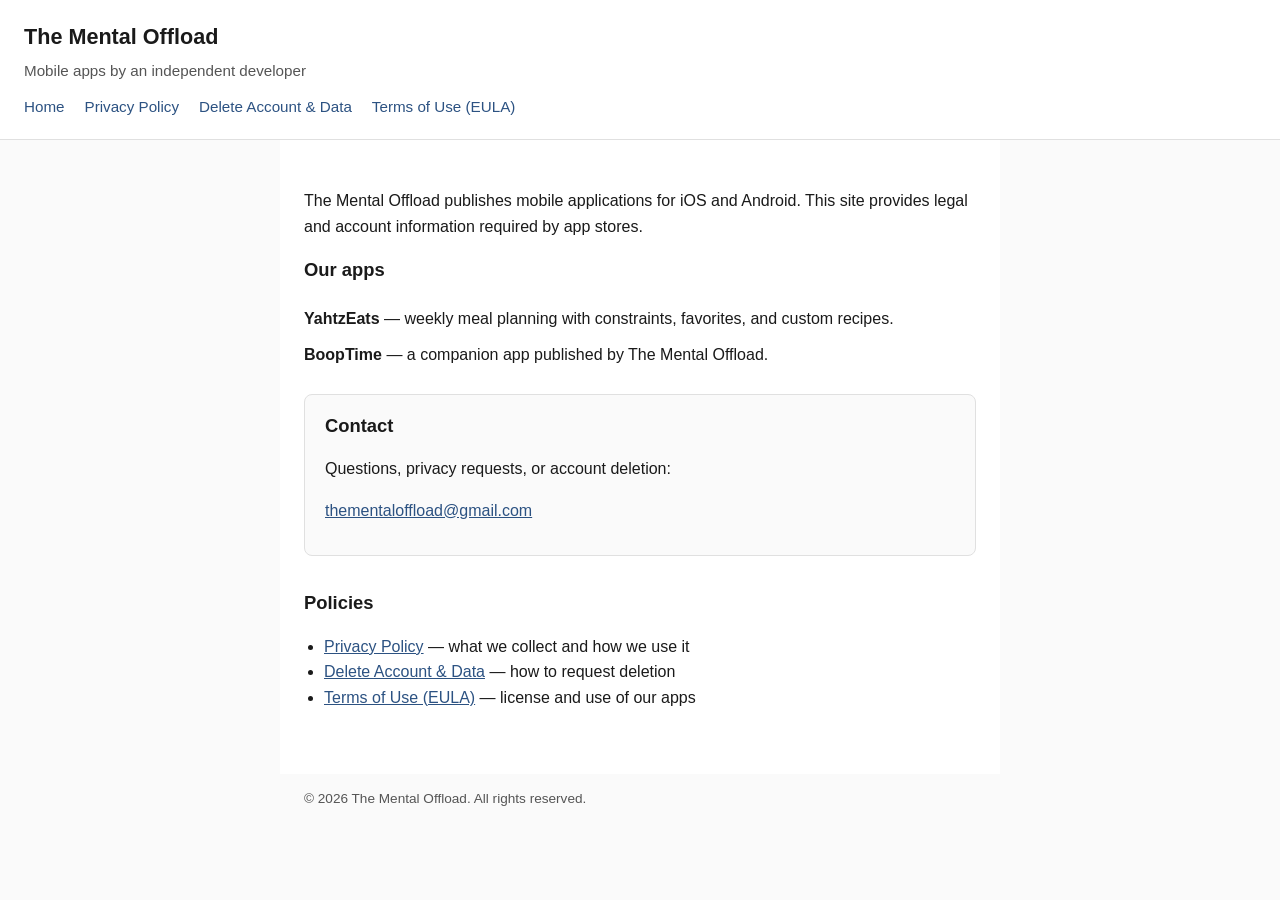
==== index.html @ 0b82083f "Add files via upload" ====
<!DOCTYPE html>
<html lang="en">
<head>
  <meta charset="utf-8">
  <meta name="viewport" content="width=device-width, initial-scale=1">
  <title>The Mental Offload</title>
  <link rel="stylesheet" href="styles.css">
</head>
<body>
  <header>
    <h1>The Mental Offload</h1>
    <p>Mobile apps by an independent developer</p>
    <nav>
      <a href="index.html">Home</a>
      <a href="privacy.html">Privacy Policy</a>
      <a href="delete-account.html">Delete Account &amp; Data</a>
      <a href="eula.html">Terms of Use (EULA)</a>
    </nav>
  </header>

  <main>
    <p>
      The Mental Offload publishes mobile applications for iOS and Android.
      This site provides legal and account information required by app stores.
    </p>

    <h2>Our apps</h2>
    <ul class="app-list">
      <li><strong>YahtzEats</strong> — weekly meal planning with constraints, favorites, and custom recipes.</li>
      <li><strong>BoopTime</strong> — a companion app published by The Mental Offload.</li>
    </ul>

    <div class="card">
      <h2>Contact</h2>
      <p>Questions, privacy requests, or account deletion:</p>
      <p><a href="mailto:thementaloffload@gmail.com">thementaloffload@gmail.com</a></p>
    </div>

    <h2>Policies</h2>
    <ul>
      <li><a href="privacy.html">Privacy Policy</a> — what we collect and how we use it</li>
      <li><a href="delete-account.html">Delete Account &amp; Data</a> — how to request deletion</li>
      <li><a href="eula.html">Terms of Use (EULA)</a> — license and use of our apps</li>
    </ul>
  </main>

  <footer>
    <p>&copy; 2026 The Mental Offload. All rights reserved.</p>
  </footer>
</body>
</html>
---- styles.css ----
:root {
  --text: #1a1a1a;
  --muted: #555;
  --border: #e0e0e0;
  --bg: #fafafa;
  --accent: #2c5282;
}

* {
  box-sizing: border-box;
}

body {
  margin: 0;
  font-family: -apple-system, BlinkMacSystemFont, "Segoe UI", Roboto, Helvetica, Arial, sans-serif;
  line-height: 1.6;
  color: var(--text);
  background: var(--bg);
}

header {
  background: #fff;
  border-bottom: 1px solid var(--border);
  padding: 1.25rem 1.5rem;
}

header h1 {
  margin: 0;
  font-size: 1.35rem;
}

header p {
  margin: 0.25rem 0 0;
  color: var(--muted);
  font-size: 0.95rem;
}

nav {
  margin-top: 0.75rem;
  display: flex;
  flex-wrap: wrap;
  gap: 0.5rem 1.25rem;
}

nav a {
  color: var(--accent);
  text-decoration: none;
  font-size: 0.95rem;
}

nav a:hover {
  text-decoration: underline;
}

main {
  max-width: 720px;
  margin: 0 auto;
  padding: 2rem 1.5rem 3rem;
  background: #fff;
  min-height: 60vh;
}

footer {
  max-width: 720px;
  margin: 0 auto;
  padding: 0 1.5rem 2rem;
  color: var(--muted);
  font-size: 0.85rem;
}

h2 {
  font-size: 1.15rem;
  margin-top: 2rem;
}

h2:first-of-type {
  margin-top: 0;
}

ul {
  padding-left: 1.25rem;
}

a {
  color: var(--accent);
}

.card {
  background: var(--bg);
  border: 1px solid var(--border);
  border-radius: 8px;
  padding: 1rem 1.25rem;
  margin: 1.25rem 0;
}

.card h2 {
  margin-top: 0;
}

.app-list {
  list-style: none;
  padding: 0;
  margin: 0;
}

.app-list li {
  padding: 0.35rem 0;
}
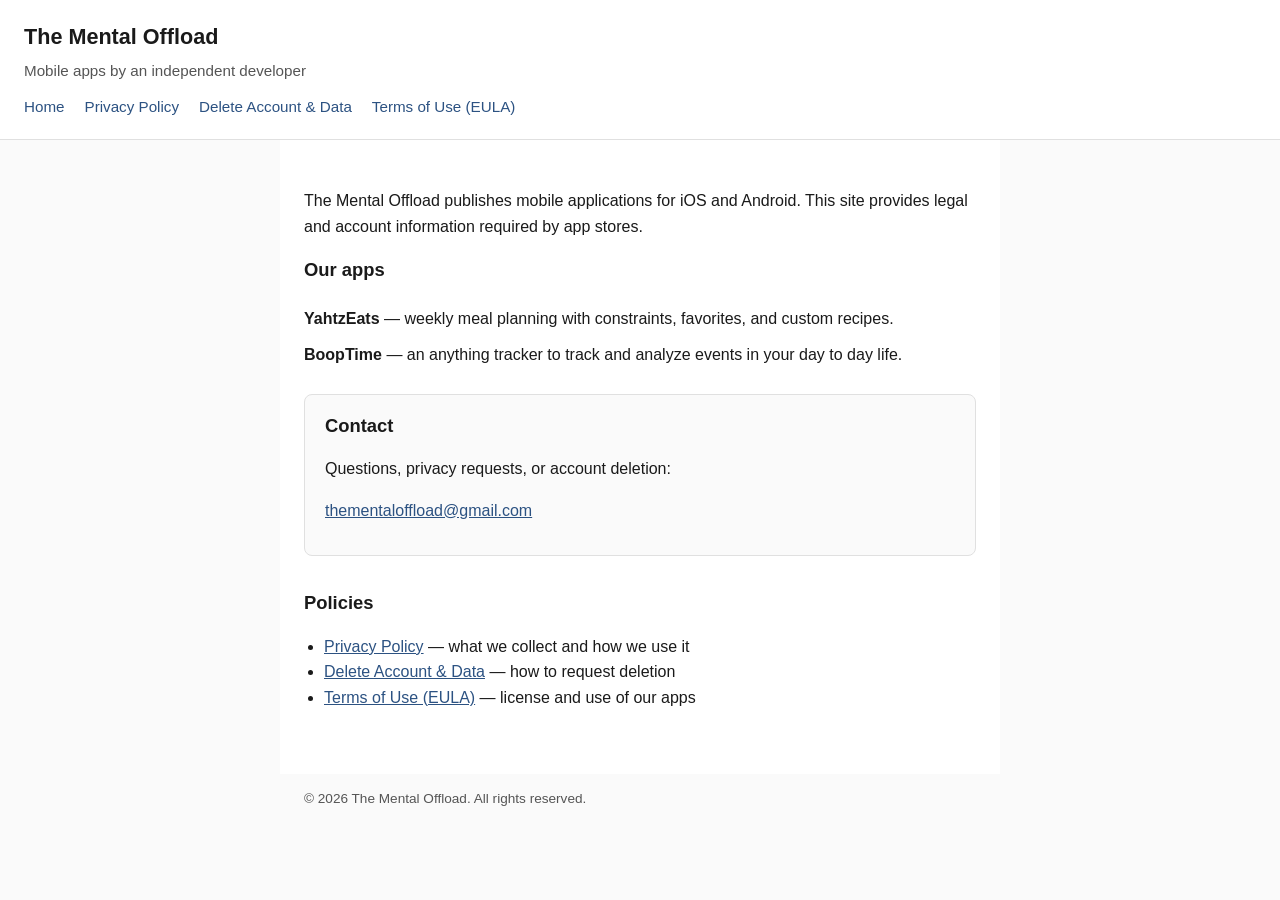
==== commit 47a3bc4d: "Update index.html" ====
--- a/index.html
+++ b/index.html
@@ -27,7 +27,7 @@
     <h2>Our apps</h2>
     <ul class="app-list">
       <li><strong>YahtzEats</strong> — weekly meal planning with constraints, favorites, and custom recipes.</li>
-      <li><strong>BoopTime</strong> — a companion app published by The Mental Offload.</li>
+      <li><strong>BoopTime</strong> — an anything tracker to track and analyze events in your day to day life.</li>
     </ul>
 
     <div class="card">
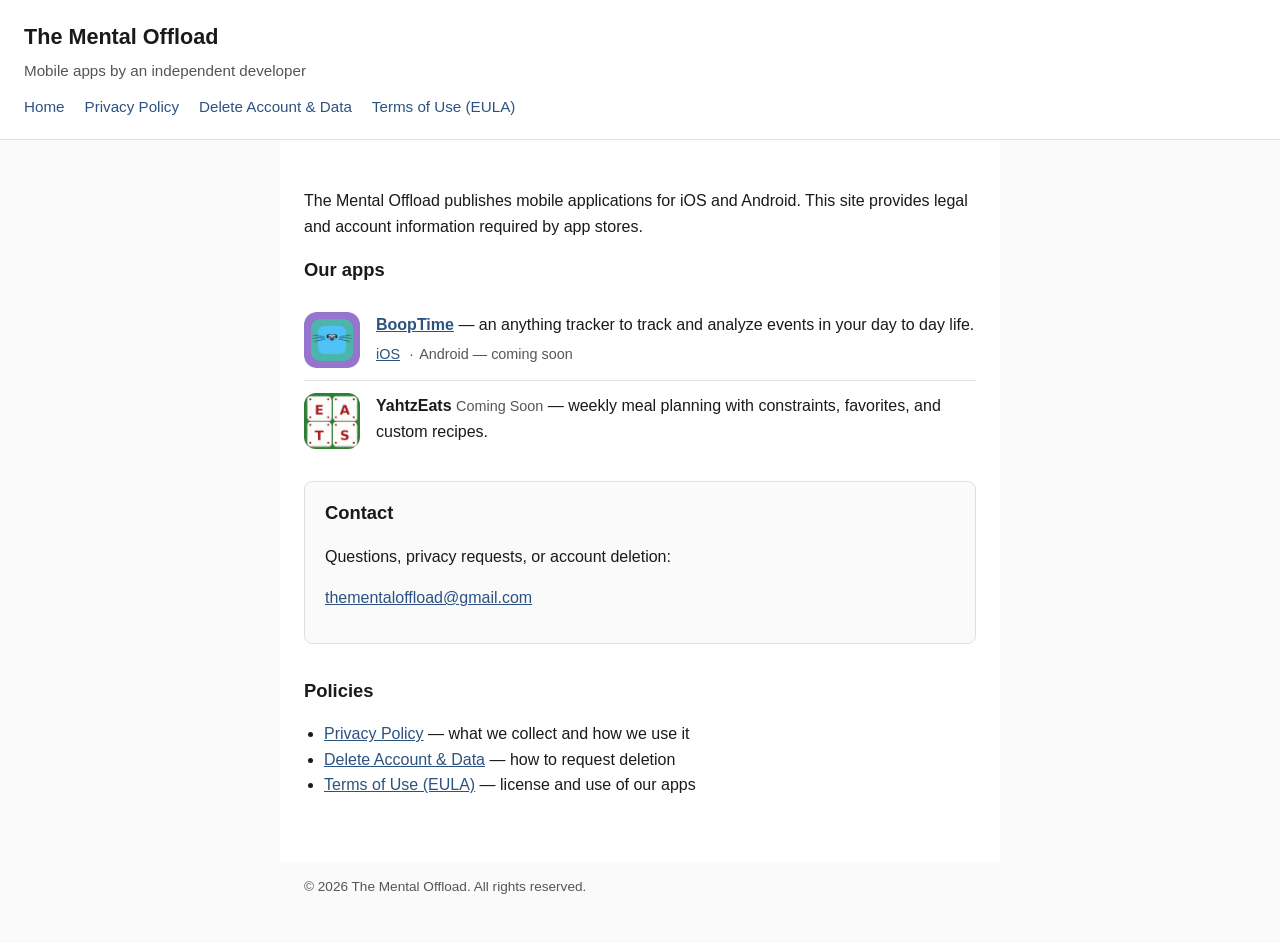
==== commit 523b9c67: "Adding app pages and links." ====
--- a/index.html
+++ b/index.html
@@ -26,8 +26,22 @@
 
     <h2>Our apps</h2>
     <ul class="app-list">
-      <li><strong>YahtzEats</strong> — weekly meal planning with constraints, favorites, and custom recipes.</li>
-      <li><strong>BoopTime</strong> — an anything tracker to track and analyze events in your day to day life.</li>
+      <li class="app-item">
+        <img src="assets/booptime-icon.png" alt="" width="56" height="56" class="app-icon">
+        <div class="app-info">
+          <p class="app-name"><a href="booptime.html"><strong>BoopTime</strong></a> — an anything tracker to track and analyze events in your day to day life.</p>
+          <p class="app-stores">
+            <a href="https://apps.apple.com/us/app/booptime/id6761786374">iOS</a>
+            <span class="coming-soon">Android — coming soon</span>
+          </p>
+        </div>
+      </li>
+      <li class="app-item">
+        <img src="assets/yahtzeats-icon.png" alt="" width="56" height="56" class="app-icon">
+        <div class="app-info">
+          <p class="app-name"><strong>YahtzEats</strong> <span class="coming-soon">Coming Soon</span> — weekly meal planning with constraints, favorites, and custom recipes.</p>
+        </div>
+      </li>
     </ul>
 
     <div class="card">
--- a/styles.css
+++ b/styles.css
@@ -103,6 +103,74 @@
   margin: 0;
 }
 
-.app-list li {
-  padding: 0.35rem 0;
+.app-item {
+  display: flex;
+  gap: 1rem;
+  align-items: flex-start;
+  padding: 0.75rem 0;
 }
+
+.app-item + .app-item {
+  border-top: 1px solid var(--border);
+}
+
+.app-icon {
+  flex-shrink: 0;
+  border-radius: 12px;
+}
+
+.app-info {
+  flex: 1;
+  min-width: 0;
+}
+
+.app-name {
+  margin: 0;
+}
+
+.app-stores {
+  margin: 0.35rem 0 0;
+  font-size: 0.9rem;
+}
+
+.app-stores a + .coming-soon::before,
+.store-links .coming-soon::before {
+  content: "·";
+  margin: 0 0.35rem;
+  color: var(--muted);
+}
+
+.coming-soon {
+  color: var(--muted);
+  font-size: 0.9rem;
+}
+
+.app-detail {
+  display: flex;
+  gap: 1.25rem;
+  align-items: flex-start;
+  margin: 1rem 0 1.5rem;
+}
+
+.app-detail h2 {
+  margin-top: 0;
+}
+
+.app-detail p {
+  margin: 0.25rem 0 0;
+}
+
+.tagline {
+  color: var(--muted);
+  font-style: italic;
+}
+
+.store-links {
+  list-style: none;
+  padding: 0;
+  margin: 0;
+}
+
+.store-links li {
+  padding: 0.25rem 0;
+}
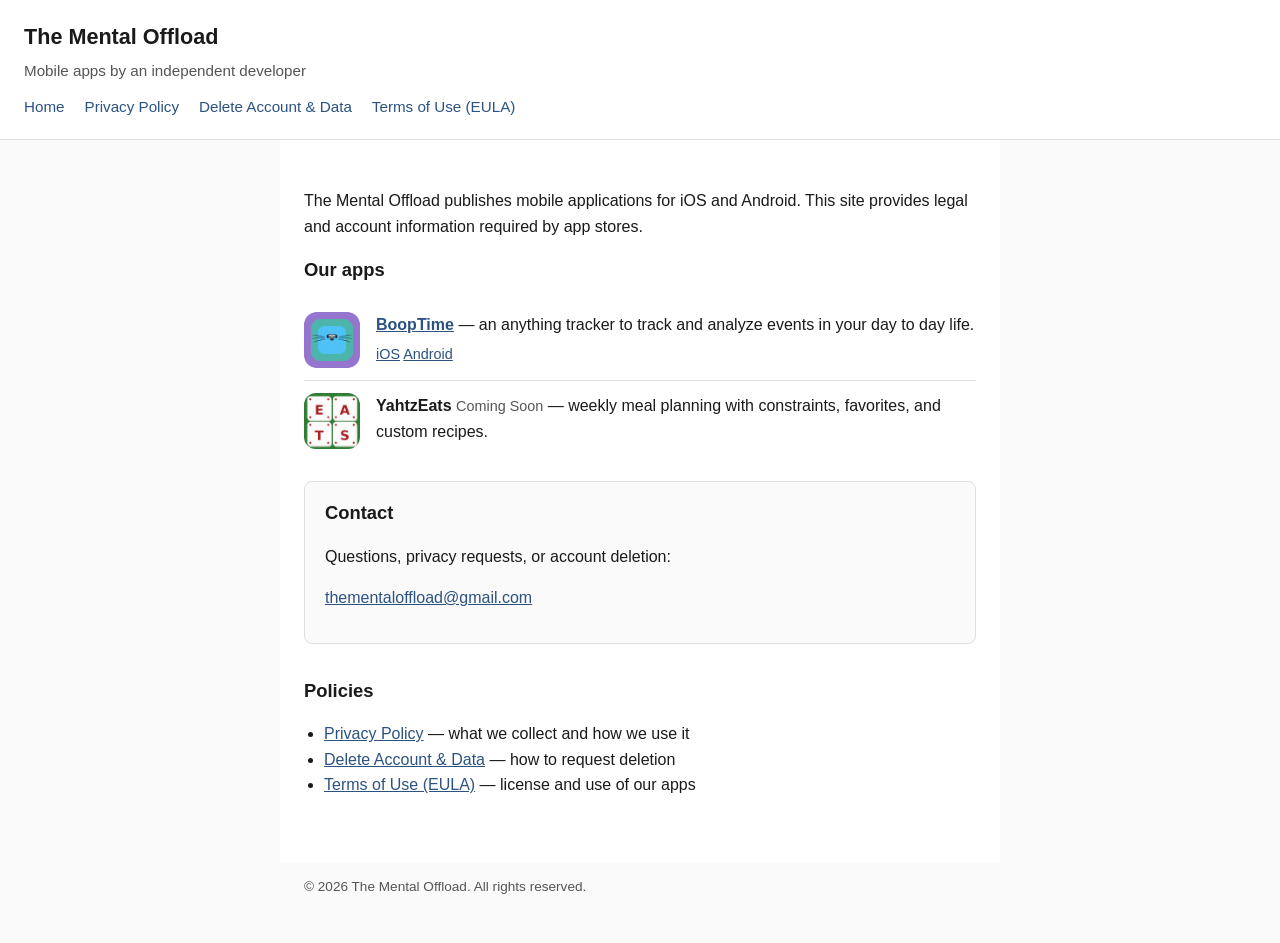
==== commit e646fb4b: "Adding Android Links" ====
--- a/index.html
+++ b/index.html
@@ -32,7 +32,7 @@
           <p class="app-name"><a href="booptime.html"><strong>BoopTime</strong></a> — an anything tracker to track and analyze events in your day to day life.</p>
           <p class="app-stores">
             <a href="https://apps.apple.com/us/app/booptime/id6761786374">iOS</a>
-            <span class="coming-soon">Android — coming soon</span>
+            <a href="https://play.google.com/store/apps/details?id=com.glishara.booptime">Android</a>
           </p>
         </div>
       </li>
